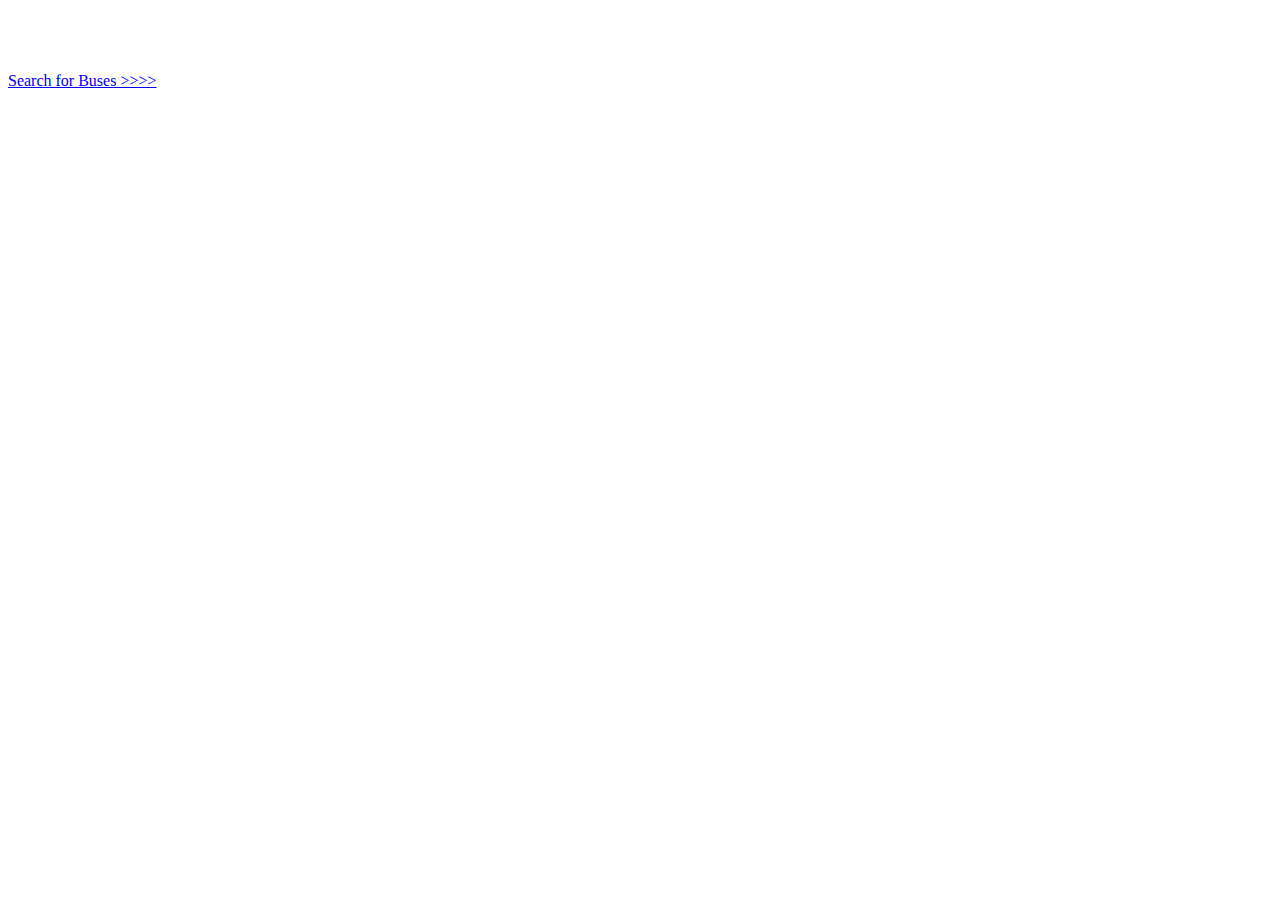
==== index.html @ 85282f04 "Update index.html" ====
<!DOCTYPE html>
<html lang="en">
<head>
    <meta charset="UTF-8">
    <meta name="viewport" content="width=device-width, initial-scale=1.0">
    <title>Connect</title>
    <link rel="stylesheet" href="main.css">
</head>
<body>
    <div class="logo">
        <img src="img/Frame 2.svg" alt="Connect">
    </div>
    <div>
        <a href="index.html" class="next">Search for Buses >>>></a>
    </div>
</body>
</html>
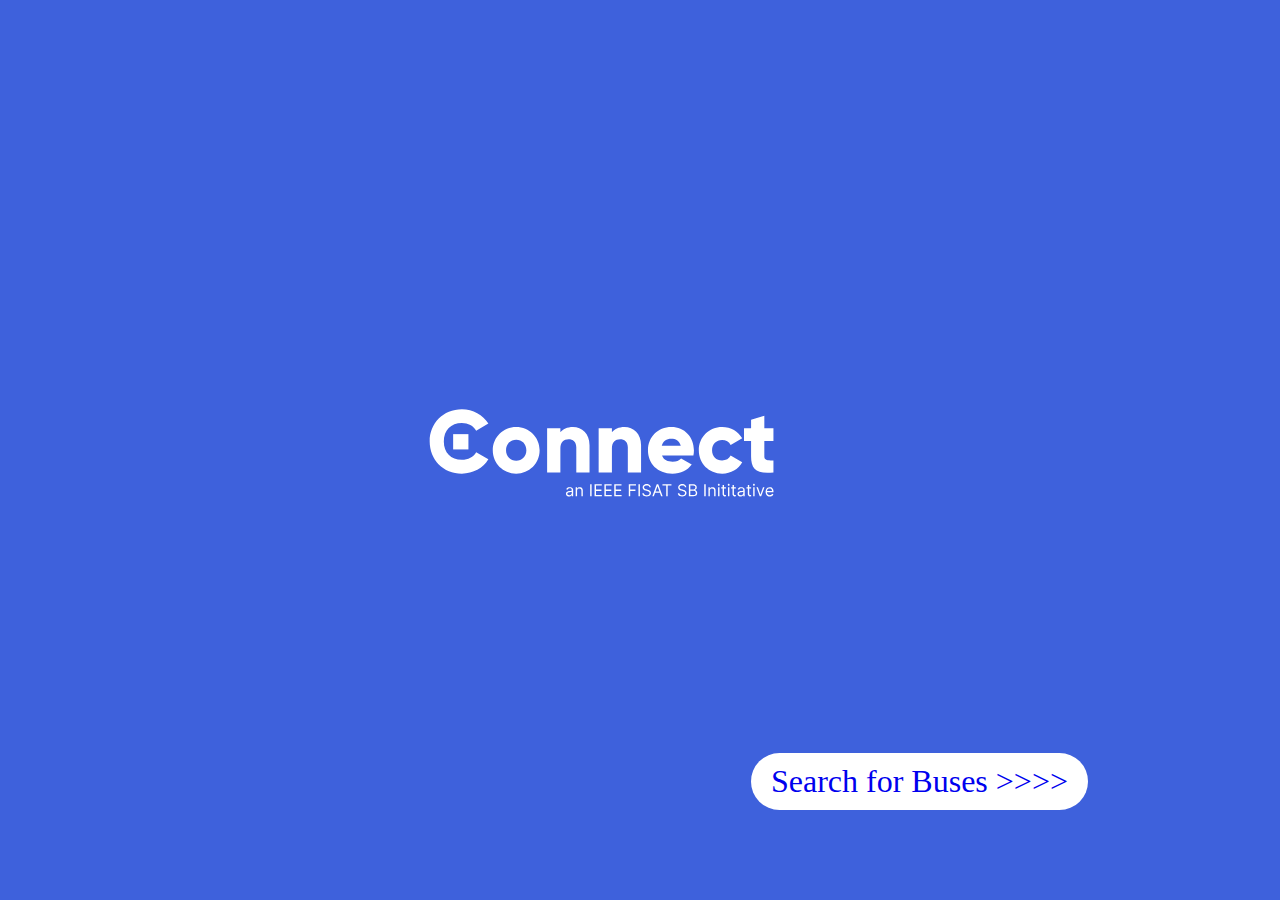
==== commit 2d4befa3: "Update index.html" ====
--- a/index.html
+++ b/index.html
@@ -4,14 +4,14 @@
     <meta charset="UTF-8">
     <meta name="viewport" content="width=device-width, initial-scale=1.0">
     <title>Connect</title>
-    <link rel="stylesheet" href="main.css">
+    <link rel="stylesheet" href="title.css">
 </head>
 <body>
     <div class="logo">
         <img src="img/Frame 2.svg" alt="Connect">
     </div>
     <div>
-        <a href="index.html" class="next">Search for Buses >>>></a>
+        <a href="main.html" class="next">Search for Buses >>>></a>
     </div>
 </body>
 </html>--- a/title.css
+++ b/title.css
@@ -0,0 +1,29 @@
+body
+{
+    background: #3E61DC;
+}
+.logo
+{
+    display: block;
+    position: fixed;
+    top: 45%;
+    left: 47%;
+    transform: translate(-50%);
+}
+.logo img
+{
+    width: 350px;
+}
+.next
+{
+    position: fixed;
+    right: 15%;
+    bottom: 10%;
+    text-decoration: none;
+    background-color: white;
+    padding: 10px 20px;
+    width: fit-content;
+    font-size: 2rem;
+    border-radius: 2rem;
+    text-align: center;
+}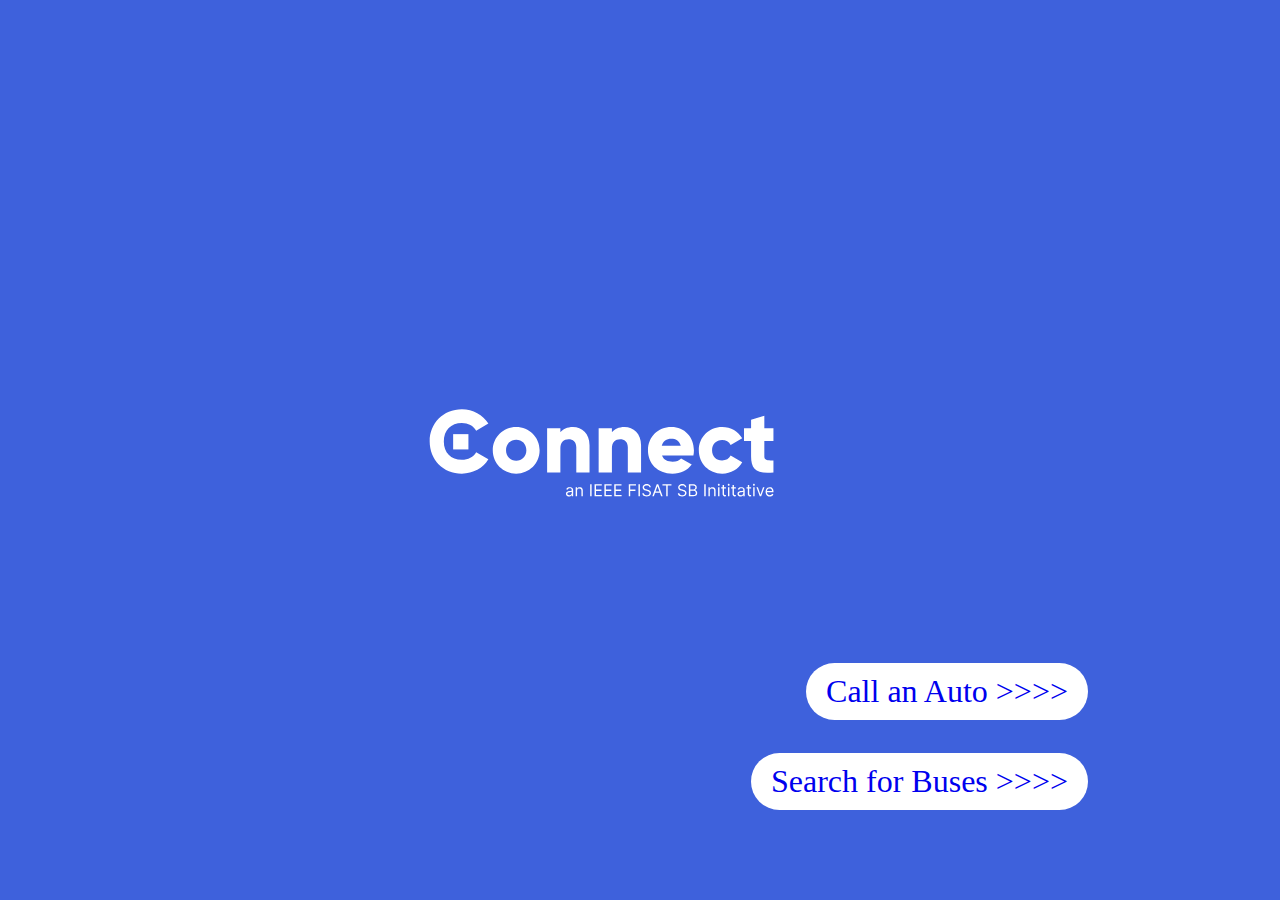
==== commit d8ec62fd: "Update index.html" ====
--- a/index.html
+++ b/index.html
@@ -13,5 +13,8 @@
     <div>
         <a href="main.html" class="next">Search for Buses >>>></a>
     </div>
+    <div>
+        <a href="auto.html" class="auto">Call an Auto >>>></a>
+    </div>
 </body>
 </html>--- a/title.css
+++ b/title.css
@@ -26,4 +26,17 @@
     font-size: 2rem;
     border-radius: 2rem;
     text-align: center;
+}
+.auto
+{
+    position: fixed;
+    right: 15%;
+    bottom: 20%;
+    text-decoration: none;
+    background-color: white;
+    padding: 10px 20px;
+    width: fit-content;
+    font-size: 2rem;
+    border-radius: 2rem;
+    text-align: center;
 }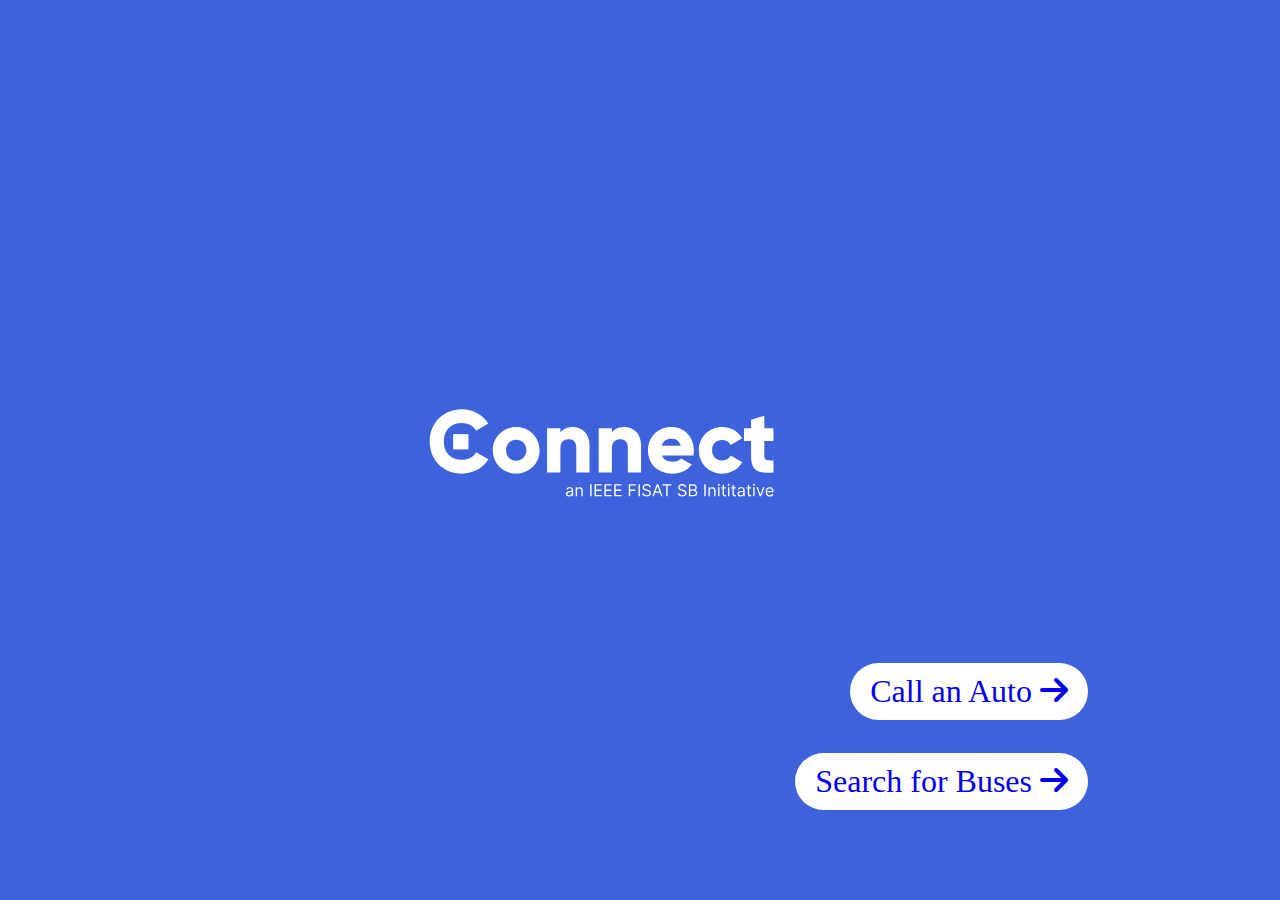
==== commit cf652656: "Update index.html" ====
--- a/index.html
+++ b/index.html
@@ -5,16 +5,20 @@
     <meta name="viewport" content="width=device-width, initial-scale=1.0">
     <title>Connect</title>
     <link rel="stylesheet" href="title.css">
+    <link rel="preconnect" href="https://fonts.googleapis.com">
+    <link rel="preconnect" href="https://fonts.gstatic.com" crossorigin>
+    <link href="https://fonts.googleapis.com/css2?family=Inter:ital,opsz,wght@0,14..32,100..900;1,14..32,100..900&family=Sofadi+One&display=swap" rel="stylesheet">
+    <link rel="stylesheet" href="https://cdnjs.cloudflare.com/ajax/libs/font-awesome/6.6.0/css/all.min.css">
 </head>
 <body>
     <div class="logo">
         <img src="img/Frame 2.svg" alt="Connect">
     </div>
     <div>
-        <a href="main.html" class="next">Search for Buses >>>></a>
+        <a href="main.html" class="next" >Search for Buses <i class="fa-solid fa-arrow-right"></i></a>
     </div>
     <div>
-        <a href="auto.html" class="auto">Call an Auto >>>></a>
+        <a href="auto.html" class="auto">Call an Auto <i class="fa-solid fa-arrow-right"></i></a>
     </div>
 </body>
 </html>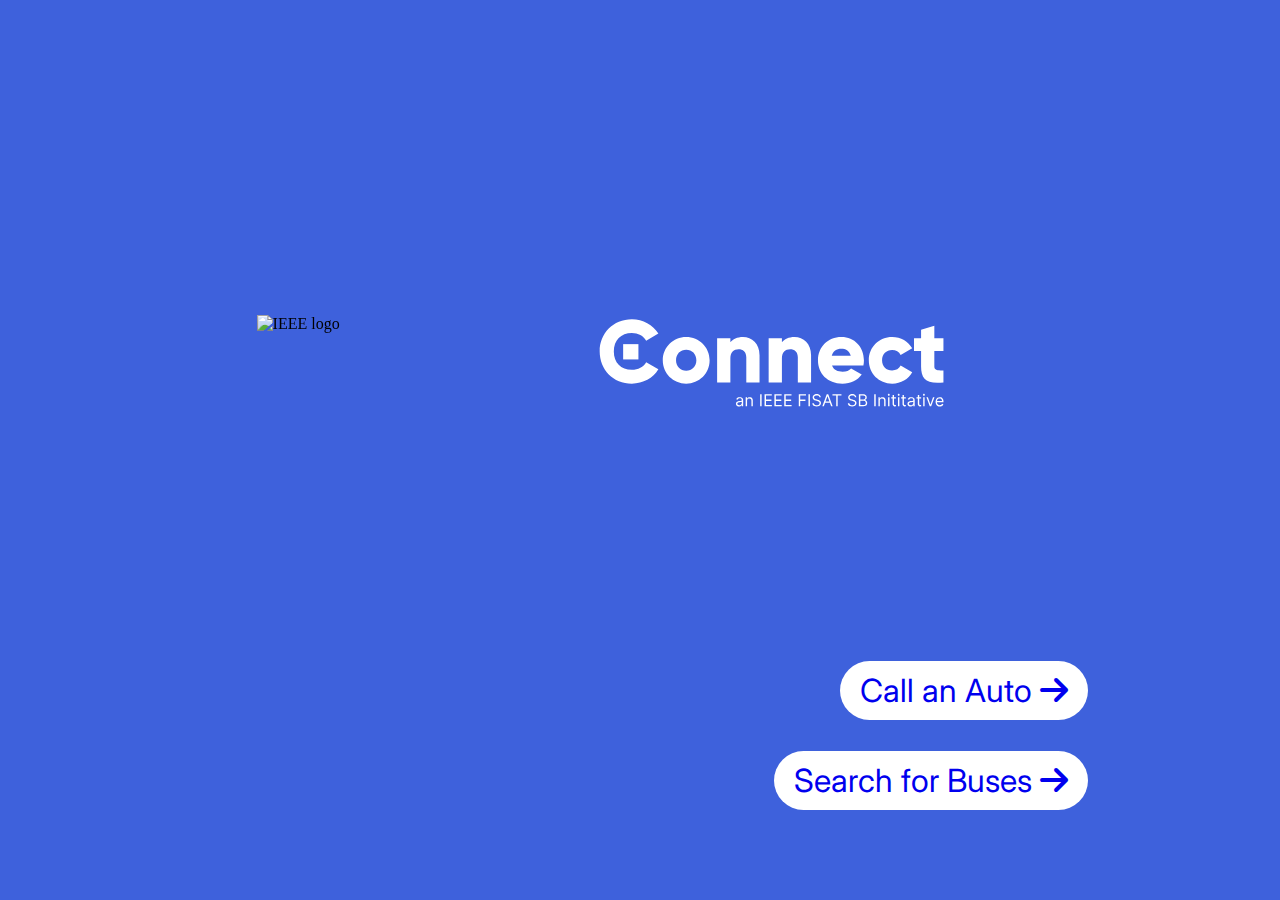
==== commit 85ef9e0e: "Update index.html" ====
--- a/index.html
+++ b/index.html
@@ -12,7 +12,8 @@
 </head>
 <body>
     <div class="logo">
-        <img src="img/Frame 2.svg" alt="Connect">
+        <img src="img/IEEE white.png" alt="IEEE logo" class="ieee">
+        <img src="img/Frame 2.svg" alt="Connect" class="connect">
     </div>
     <div>
         <a href="main.html" class="next" >Search for Buses <i class="fa-solid fa-arrow-right"></i></a>
--- a/title.css
+++ b/title.css
@@ -6,17 +6,30 @@
 {
     display: block;
     position: fixed;
-    top: 45%;
+    top: 35%;
     left: 47%;
     transform: translate(-50%);
 }
-.logo img
+.logo .connect
 {
     width: 350px;
+}
+.logo .ieee
+{
+    width: 300px;
+    margin-bottom: 20px;
+}
+.logo
+{
+    display: flex;
+    flex-direction: row;
+    justify-content: space-evenly;
+    gap: 40px;
 }
 .next
 {
     position: fixed;
+    font-family: "Inter", sans-serif;
     right: 15%;
     bottom: 10%;
     text-decoration: none;
@@ -30,6 +43,7 @@
 .auto
 {
     position: fixed;
+    font-family: "Inter", sans-serif;
     right: 15%;
     bottom: 20%;
     text-decoration: none;
@@ -39,4 +53,52 @@
     font-size: 2rem;
     border-radius: 2rem;
     text-align: center;
+}
+@media(max-width:766px)
+{
+    .logo
+    {
+        flex-direction: column;
+        gap: 10px;
+    }
+}
+@media(max-width:440px)
+{
+    .logo
+    {
+        top: 30%;
+    }
+    .logo .connect
+    {
+        width: 250px;
+    }
+    .logo .ieee
+    {
+        width: 250px;
+    }
+    .auto
+    {
+        position: fixed;
+        left: 50%;
+        transform: translateX(-50%);
+        width: 70%;
+    }
+    .next{
+        position: fixed;
+        left: 50%;
+        transform: translateX(-50%);
+        font-size: 1.8rem;
+        width: 70%;
+    }
+}
+@media(max-width:350px)
+{
+    .auto
+    {
+        font-size: 1.2rem;
+    }
+    .next
+    {
+        font-size: 1.2rem;
+    }
 }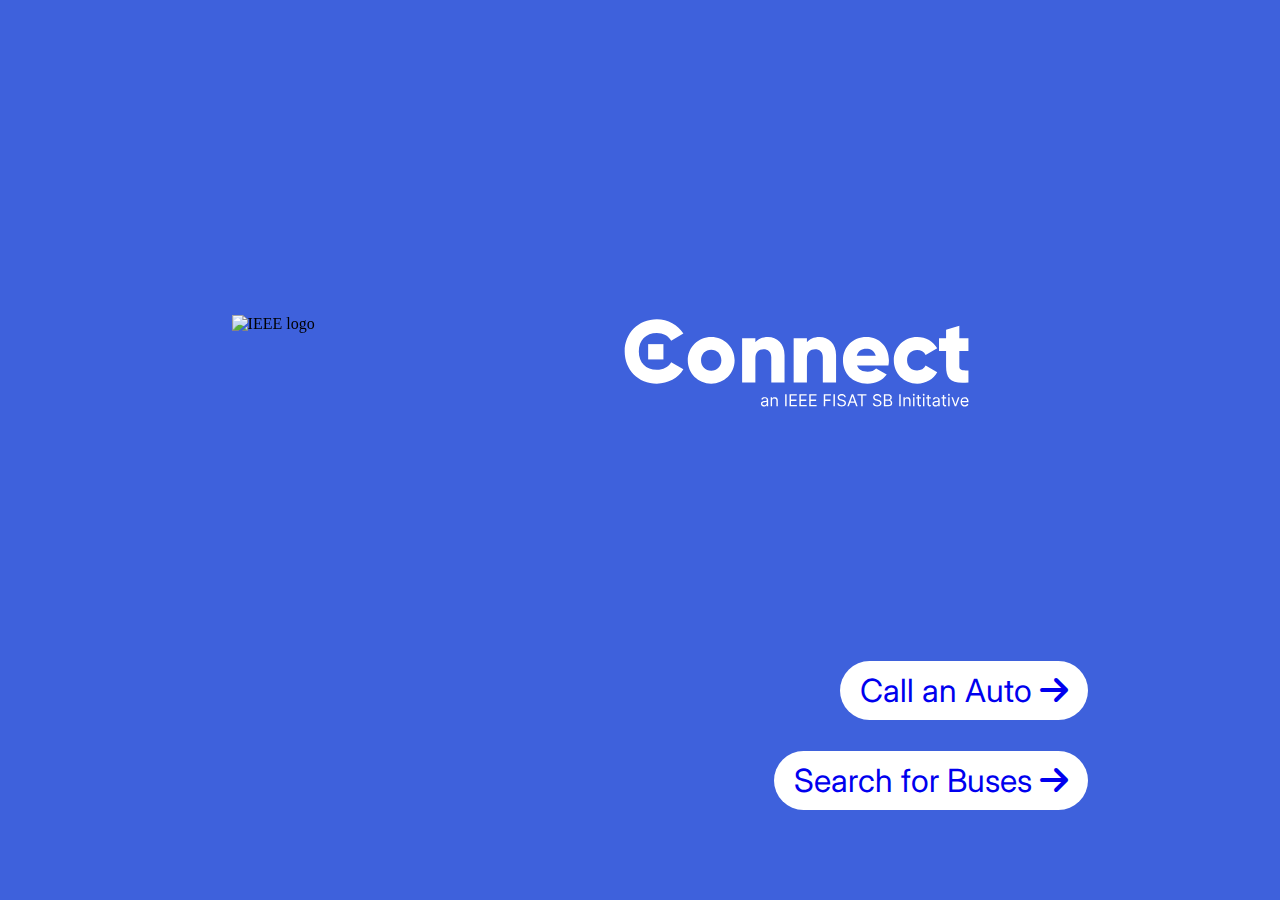
==== commit a47fde55: "Update index.html" ====
--- a/index.html
+++ b/index.html
@@ -12,7 +12,7 @@
 </head>
 <body>
     <div class="logo">
-        <img src="img/IEEE white.png" alt="IEEE logo" class="ieee">
+        <img src="img/SB logo_White.png" alt="IEEE logo" class="ieee">
         <img src="img/Frame 2.svg" alt="Connect" class="connect">
     </div>
     <div>
--- a/title.css
+++ b/title.css
@@ -16,8 +16,7 @@
 }
 .logo .ieee
 {
-    width: 300px;
-    margin-bottom: 20px;
+    width: 350px;
 }
 .logo
 {
@@ -59,7 +58,7 @@
     .logo
     {
         flex-direction: column;
-        gap: 10px;
+        gap: 40px;
     }
 }
 @media(max-width:440px)
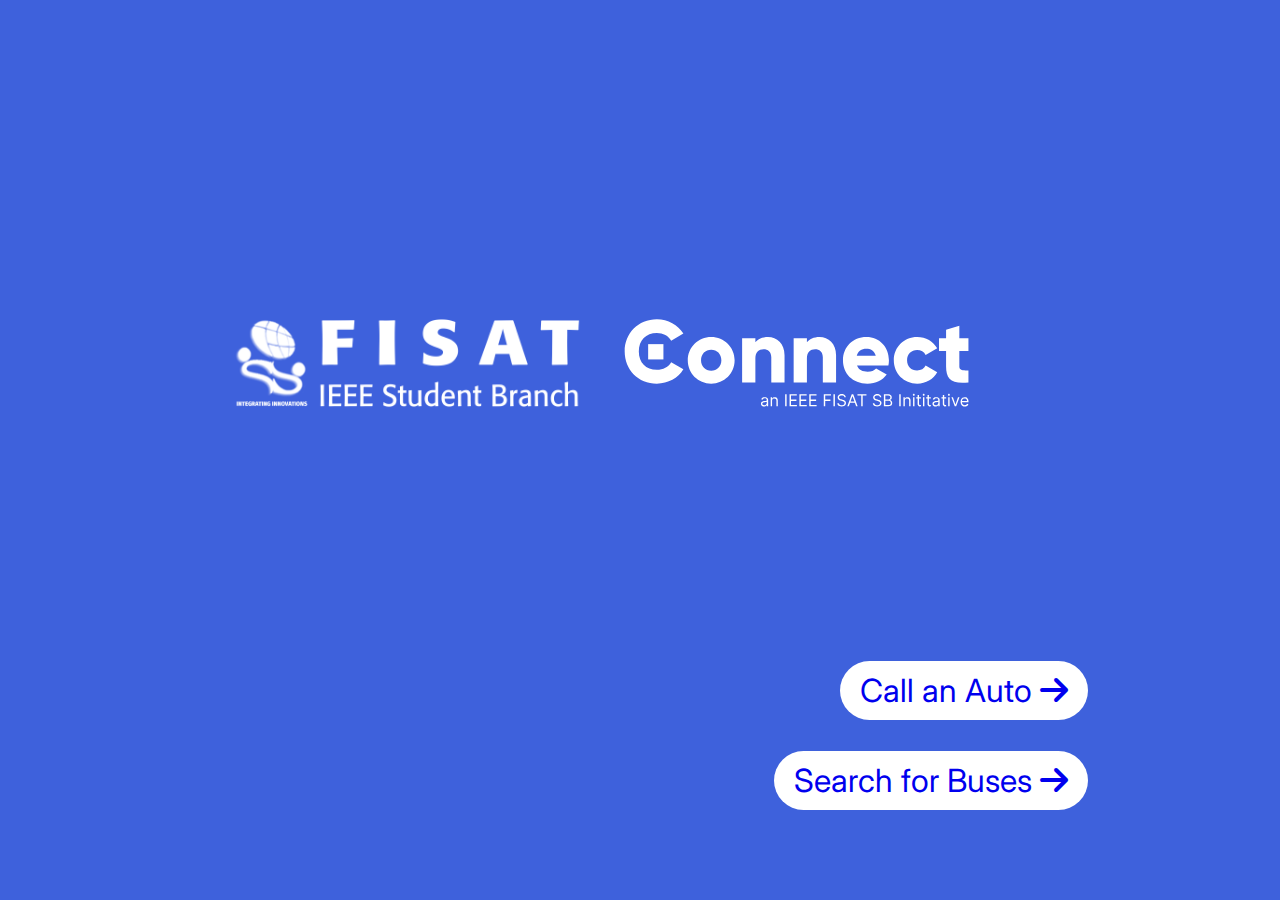
==== commit 4d123ac5: "Google analytics" ====
--- a/index.html
+++ b/index.html
@@ -10,6 +10,15 @@
     <link href="https://fonts.googleapis.com/css2?family=Inter:ital,opsz,wght@0,14..32,100..900;1,14..32,100..900&family=Sofadi+One&display=swap" rel="stylesheet">
     <link rel="stylesheet" href="https://cdnjs.cloudflare.com/ajax/libs/font-awesome/6.6.0/css/all.min.css">
 </head>
+<!-- Google tag (gtag.js) -->
+<script async src="https://www.googletagmanager.com/gtag/js?id=G-MSD8W5SV0C"></script>
+<script>
+  window.dataLayer = window.dataLayer || [];
+  function gtag(){dataLayer.push(arguments);}
+  gtag('js', new Date());
+
+  gtag('config', 'G-MSD8W5SV0C');
+</script>
 <body>
     <div class="logo">
         <img src="img/SB logo_White.png" alt="IEEE logo" class="ieee">
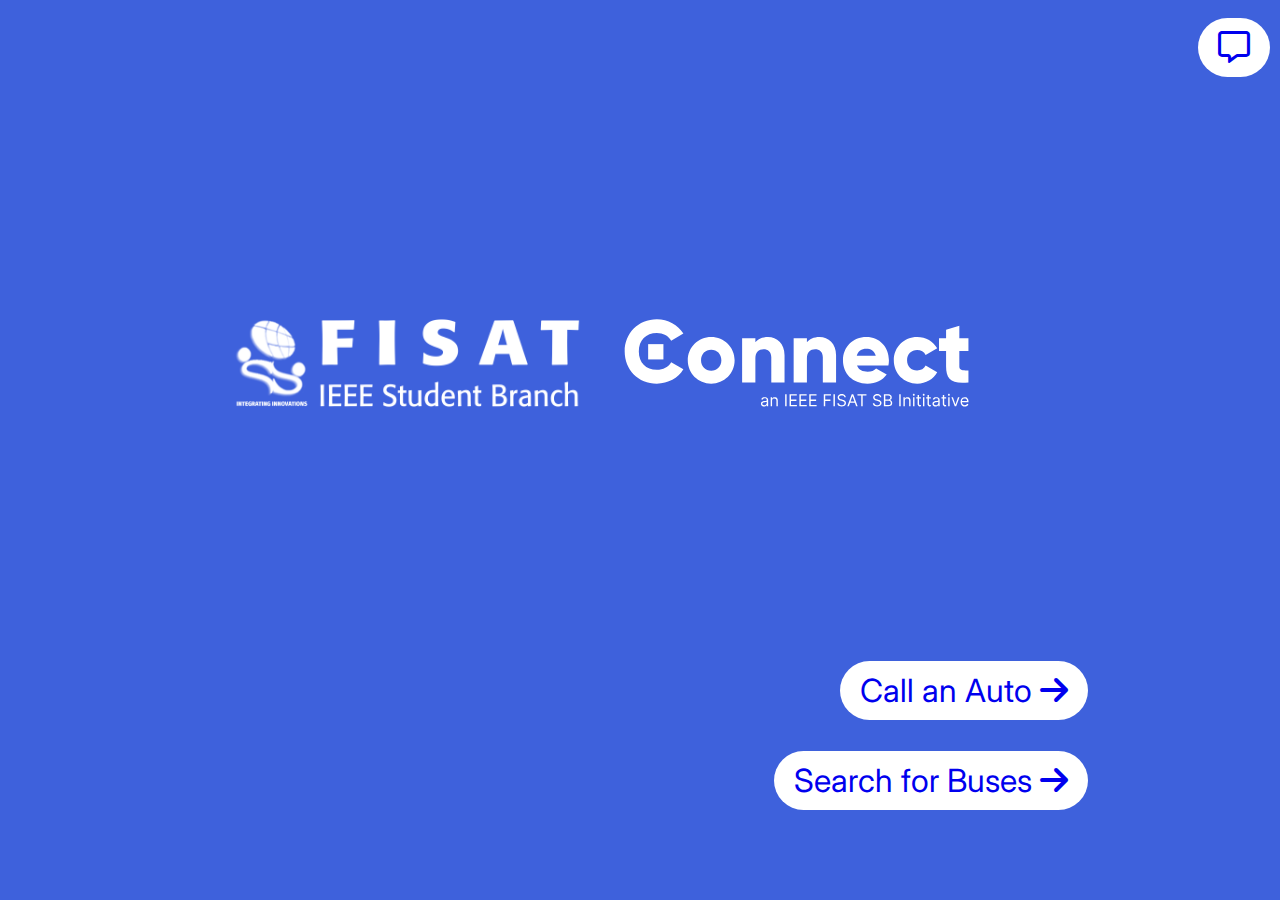
==== commit 245a340d: "feedback_home" ====
--- a/index.html
+++ b/index.html
@@ -30,5 +30,8 @@
     <div>
         <a href="auto.html" class="auto">Call an Auto <i class="fa-solid fa-arrow-right"></i></a>
     </div>
+    <div>
+        <a href="about.html#feedback" class="feedback"><i class="fa-regular fa-message"></i></a>
+    </div>
 </body>
 </html>--- a/title.css
+++ b/title.css
@@ -45,6 +45,20 @@
     font-family: "Inter", sans-serif;
     right: 15%;
     bottom: 20%;
+    text-decoration: none;
+    background-color: white;
+    padding: 10px 20px;
+    width: fit-content;
+    font-size: 2rem;
+    border-radius: 2rem;
+    text-align: center;
+}
+.feedback
+{
+    position: fixed;
+    font-family: "Inter", sans-serif;
+    right: 0;
+    margin: 10px;
     text-decoration: none;
     background-color: white;
     padding: 10px 20px;
